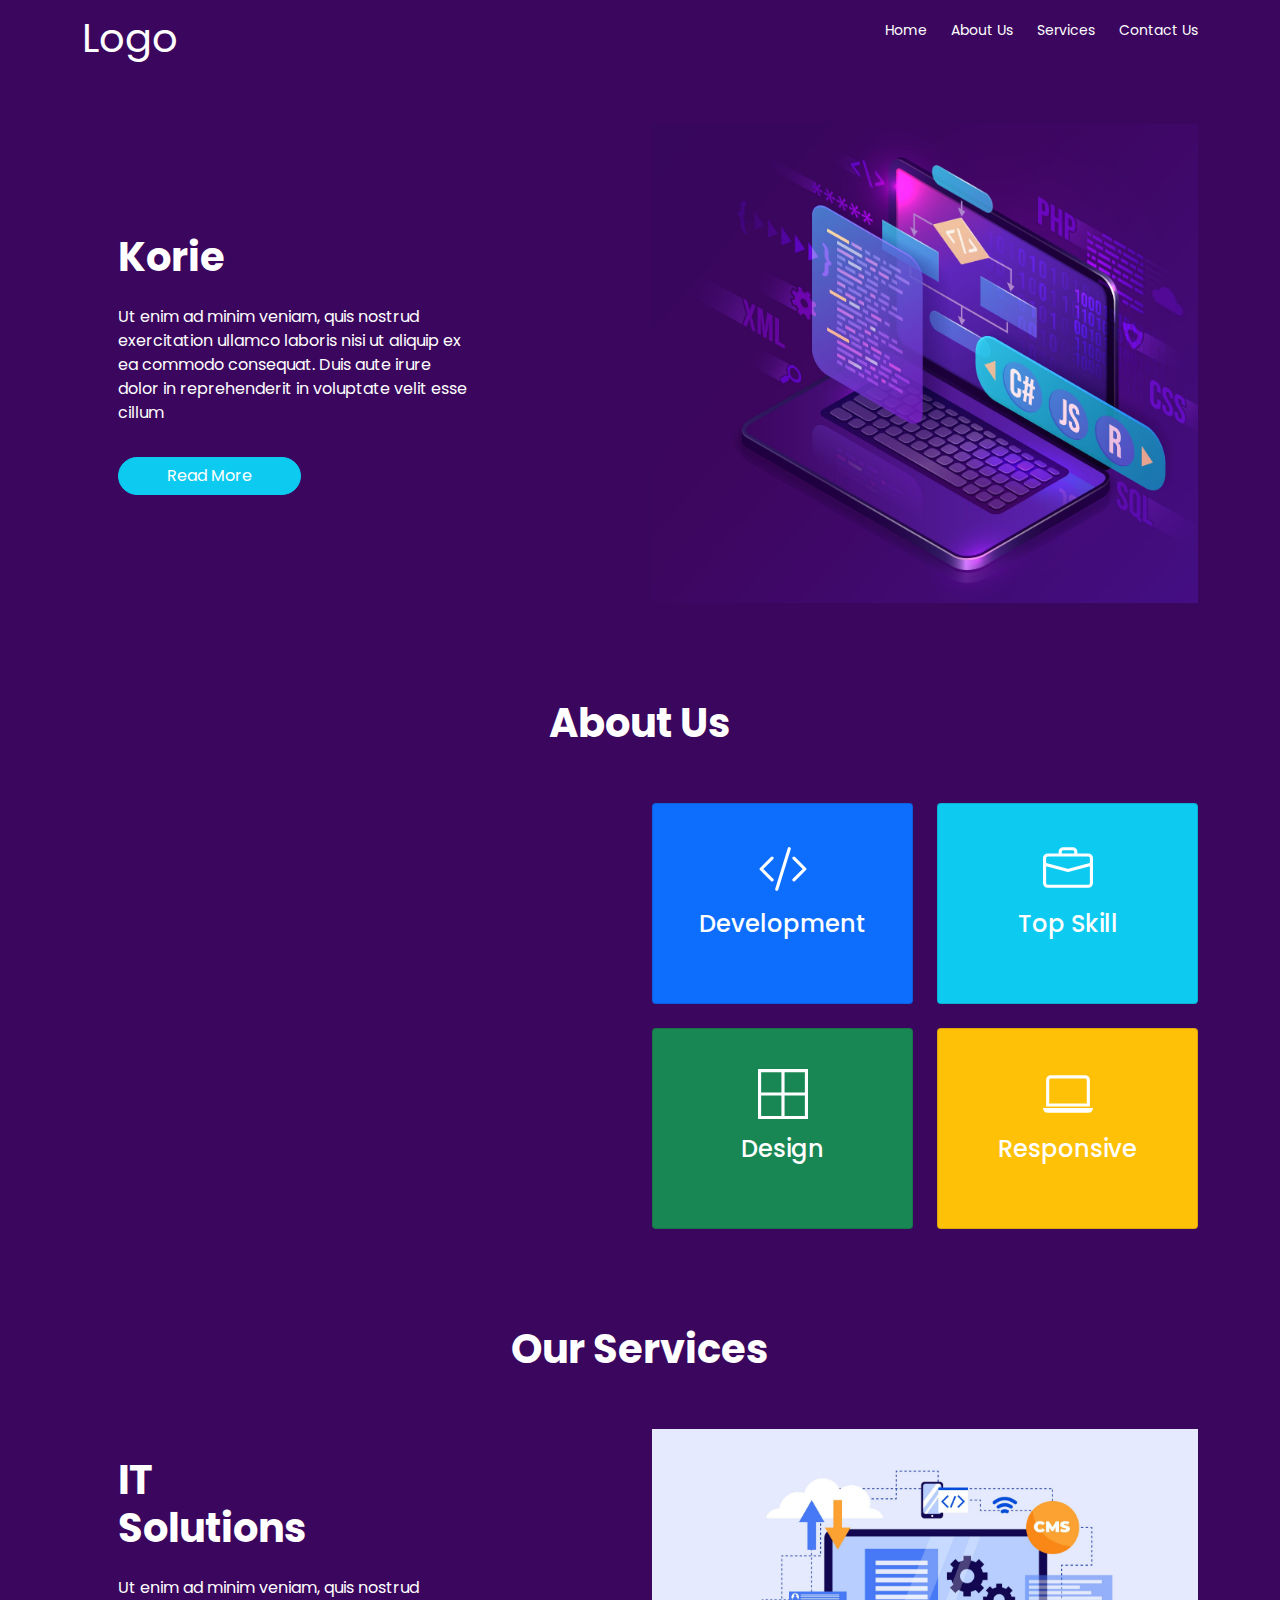
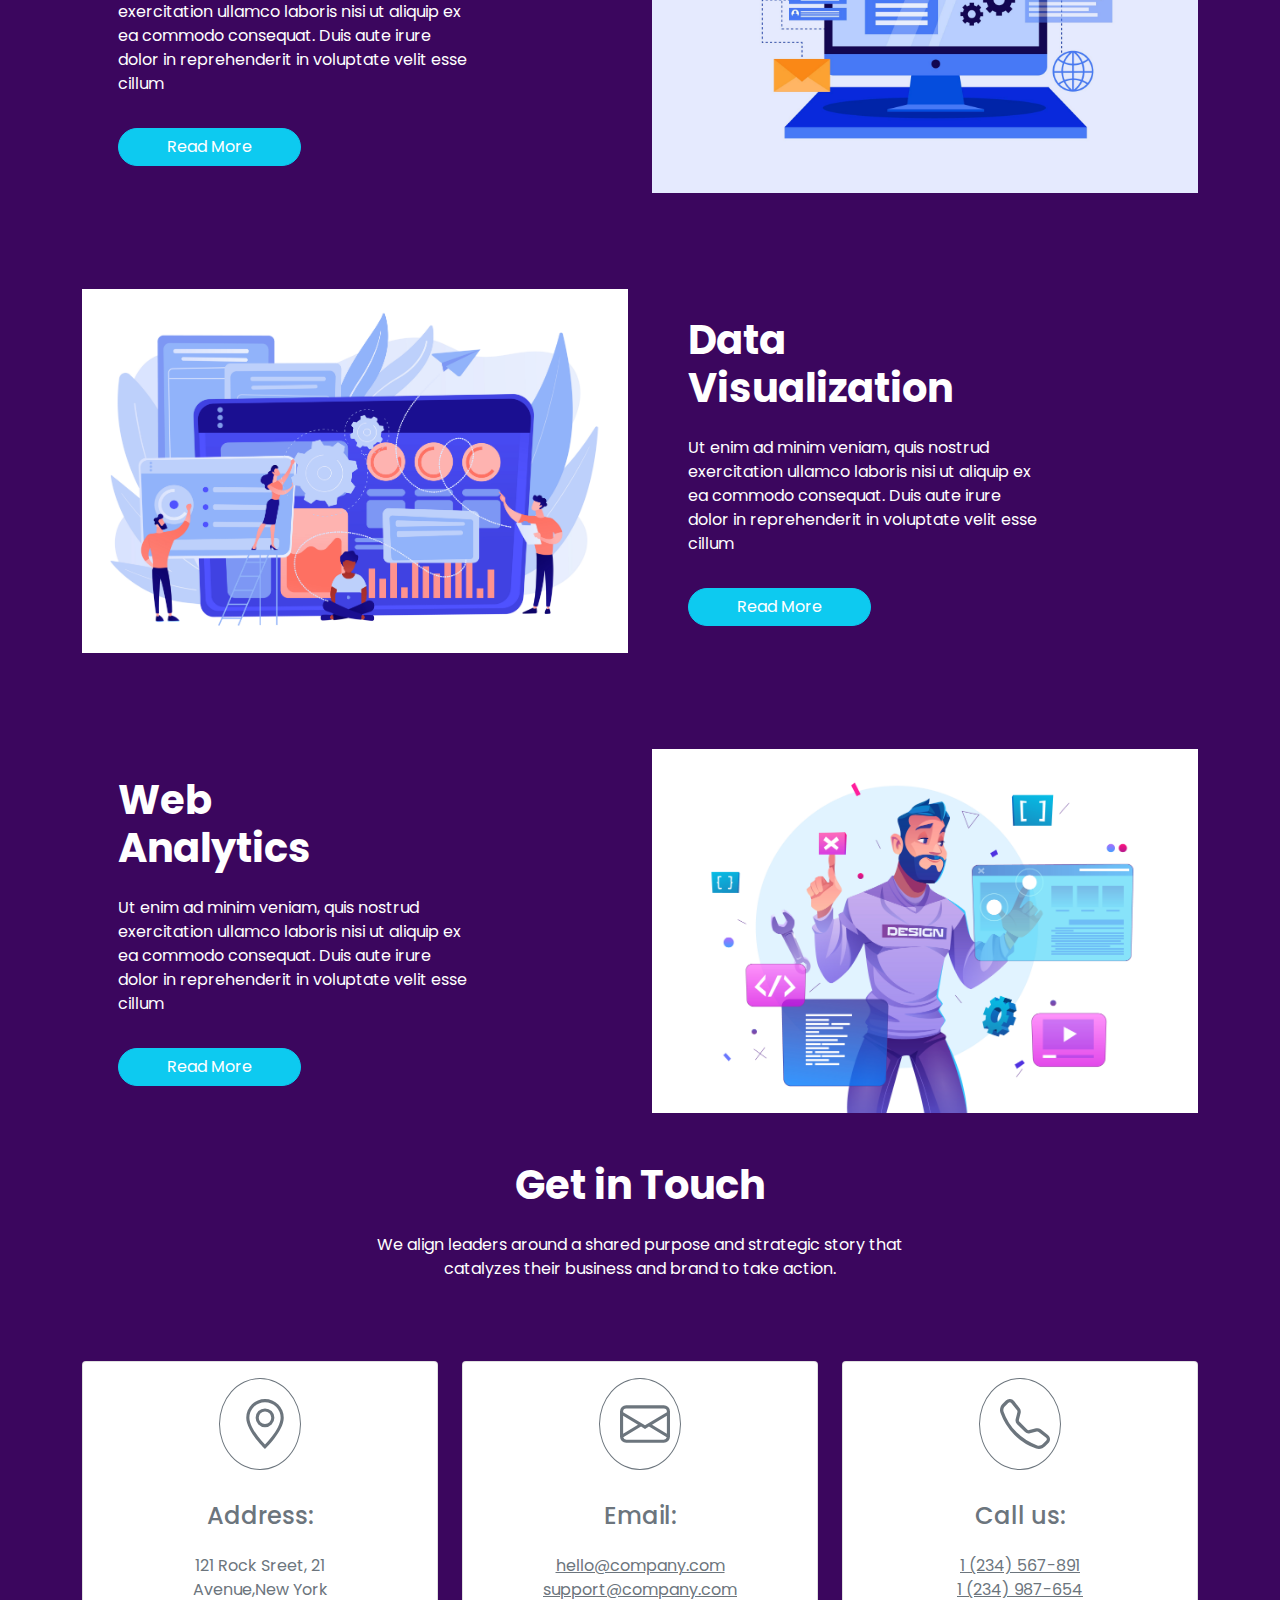
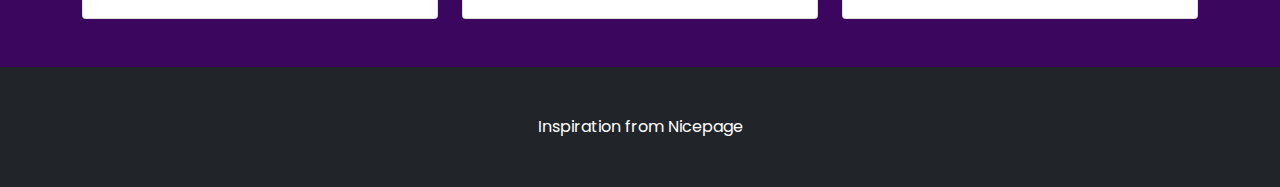
==== index.html @ c89a596f "first commit" ====
<!DOCTYPE html>
<html lang="en">
<head>
  <meta charset="UTF-8">
  <meta http-equiv="X-UA-Compatible" content="IE=edge">
  <meta name="viewport" content="width=device-width, initial-scale=1.0">
  <title>Stage4Task</title>
  <link href="https://fonts.googleapis.com/css2?family=Poppins:ital,wght@0,100;0,200;0,300;0,400;0,500;0,600;0,700;0,800;0,900;1,100;1,200;1,300;1,400;1,500;1,600;1,700;1,800;1,900&display=swap" rel="stylesheet">
  <link rel="stylesheet" href="./css/bootstrap.min.css">
  <link rel="stylesheet" href="./css/style.css">

</head>
<body>

<section class="background">
  <nav class="container navbar text-white">
    <a href="" class="fs-1 text-white text-decoration-none">Logo</a>
    <ul>
      <li><a href="./index.html">Home</a></li>
      <li><a href="./about-us.html">About Us</a></li>
      <li><a href="./services.html">Services</a></li>
      <li><a href="./contact-us.html">Contact Us</a></li>
    </ul>
  </nav>

</section>

  <section class="background">
    <div class="container text-white py-5">
      <div class="row">
        <div class="col-12 col-xl-6 col-lg-6 col-md-6 px-5 align-self-center">
          <h4 class="fs-1 fw-bold pb-3">Korie</h4>
          <p class="pb-3">Ut enim ad minim veniam, quis nostrud<br> exercitation ullamco laboris nisi ut aliquip ex<br> ea commodo consequat. 
            Duis aute irure<br> dolor in reprehenderit in voluptate velit esse<br>cillum</p>
          <button class="btn btn-info rounded-pill px-5 text-white">Read More</button>
        </div>
        <div class="col-12 col-xl-6 col-lg-6 col-md-6 space-up">
          <img src="./images/21034578 (2).jpg" alt="" class="img-fluid">
        </div>
      </div>
    </div>
  </section>



<!-- -------------------------------About Us--------------------------------------- -->



<section class="background">
  <div class="container text-white py-5">
    <h1 class="fs-1 fw-bold text-center pb-5">About Us</h1>
    <div class="row">
      <div class="col-12 col-xl-6 col-lg-6 col-md-6 space-down">
        <img src="./images/shot-two-business-colleagues-small-business-meeting.jpg" alt="" class="img-fluid">
      </div>
      <div class="col-12 col-xl-6 col-lg-6 col-md-6 text-center">
          <div class="row">
            <div class="col-6">
                <div class="card bg-primary pad-top">
                  <div class="card-img-top">
                    <svg xmlns="http://www.w3.org/2000/svg" width="50" height="50" fill="currentColor" class="bi bi-code-slash" viewBox="0 0 16 16">
                      <path d="M10.478 1.647a.5.5 0 1 0-.956-.294l-4 13a.5.5 0 0 0 .956.294l4-13zM4.854 4.146a.5.5 0 0 1 0 .708L1.707 8l3.147 3.146a.5.5 0 0 1-.708.708l-3.5-3.5a.5.5 0 0 1 0-.708l3.5-3.5a.5.5 0 0 1 .708 0zm6.292 0a.5.5 0 0 0 0 .708L14.293 8l-3.147 3.146a.5.5 0 0 0 .708.708l3.5-3.5a.5.5 0 0 0 0-.708l-3.5-3.5a.5.5 0 0 0-.708 0z"/>
                    </svg>
                  </div>
                  <div class="card-body">
                    <h4 class="card-title">Development</h4>
                  </div>
                </div>
            </div>

            <div class="col-6">
                <div class="card bg-info pad-top">
                  <div class="card-img-top">
                    <svg xmlns="http://www.w3.org/2000/svg" width="50" height="50" fill="currentColor" class="bi bi-briefcase" viewBox="0 0 16 16">
                      <path d="M6.5 1A1.5 1.5 0 0 0 5 2.5V3H1.5A1.5 1.5 0 0 0 0 4.5v8A1.5 1.5 0 0 0 1.5 14h13a1.5 1.5 0 0 0 1.5-1.5v-8A1.5 1.5 0 0 0 14.5 3H11v-.5A1.5 1.5 0 0 0 9.5 1h-3zm0 1h3a.5.5 0 0 1 .5.5V3H6v-.5a.5.5 0 0 1 .5-.5zm1.886 6.914L15 7.151V12.5a.5.5 0 0 1-.5.5h-13a.5.5 0 0 1-.5-.5V7.15l6.614 1.764a1.5 1.5 0 0 0 .772 0zM1.5 4h13a.5.5 0 0 1 .5.5v1.616L8.129 7.948a.5.5 0 0 1-.258 0L1 6.116V4.5a.5.5 0 0 1 .5-.5z"/>
                    </svg>
                  </div>
                  <div class="card-body">
                    <h4 class="card-title">Top Skill</h4>
                  </div>
                </div>
            </div>
          </div>

          <div class="row pt-4">
            <div class="col-6">
                <div class="card bg-success pad-top">
                  <div class="card-img-top">
                    <svg xmlns="http://www.w3.org/2000/svg" width="50" height="50" fill="currentColor" class="bi bi-border-all" viewBox="0 0 16 16">
                      <path d="M0 0h16v16H0V0zm1 1v6.5h6.5V1H1zm7.5 0v6.5H15V1H8.5zM15 8.5H8.5V15H15V8.5zM7.5 15V8.5H1V15h6.5z"/>
                    </svg>
                  </div>
                  <div class="card-body">
                    <h4 class="card-title">Design</h4>
                  </div>
                </div>
            </div>

            <div class="col-6">
                <div class="card bg-warning pad-top">
                  <div class="card-img-top">
                    <svg xmlns="http://www.w3.org/2000/svg" width="50" height="50" fill="currentColor" class="bi bi-laptop" viewBox="0 0 16 16">
                      <path d="M13.5 3a.5.5 0 0 1 .5.5V11H2V3.5a.5.5 0 0 1 .5-.5h11zm-11-1A1.5 1.5 0 0 0 1 3.5V12h14V3.5A1.5 1.5 0 0 0 13.5 2h-11zM0 12.5h16a1.5 1.5 0 0 1-1.5 1.5h-13A1.5 1.5 0 0 1 0 12.5z"/>
                    </svg>
                  </div>
                  <div class="card-body">
                    <h4 class="card-title">Responsive</h4>
                  </div>
                </div>
            </div>
          </div>
      </div>
    </div>
  </div>
</section>

<!-- --------------------------------Services-------------------------------------- -->


<section class="background">
  <div class="container text-white py-5">
    <h1 class="fs-1 fw-bold text-center pb-5">Our Services</h1>
    <div class="row">
      <div class="col-12 col-xl-6 col-lg-6 col-md-6 px-5 align-self-center">
        <h4 class="fs-1 fw-bold pb-3">IT<br>Solutions</h4>
        <p class="pb-3">Ut enim ad minim veniam, quis nostrud<br> exercitation ullamco laboris nisi ut aliquip ex<br> ea commodo consequat. 
          Duis aute irure<br> dolor in reprehenderit in voluptate velit esse<br>cillum</p>
        <button class="btn btn-info rounded-pill px-5 text-white">Read More</button>
      </div>
      <div class="col-12 col-xl-6 col-lg-6 col-md-6 space-up">
        <img src="./images/4804443.jpg" alt="" class="img-fluid">
      </div>
    </div>
  </div>
</section>

<section class="background">
  <div class="container text-white py-5">
    <div class="row">
      <div class="col-12 col-xl-6 col-lg-6 col-md-6 space-down">
        <img src="./images/20945368.jpg" alt="" class="img-fluid">
      </div>
      <div class="col-12 col-xl-6 col-lg-6 col-md-6 px-5 align-self-center">
        <h4 class="fs-1 fw-bold pb-3">Data<br>Visualization</h4>
        <p class="pb-3">Ut enim ad minim veniam, quis nostrud<br> exercitation ullamco laboris nisi ut aliquip ex<br> ea commodo consequat. 
          Duis aute irure<br> dolor in reprehenderit in voluptate velit esse<br>cillum</p>
        <button class="btn btn-info rounded-pill px-5 text-white">Read More</button>
      </div>
    </div>
  </div>
</section>

<section class="background">
  <div class="container text-white py-5">
    <div class="row">
      <div class="col-12 col-xl-6 col-lg-6 col-md-6 px-5 align-self-center">
        <h4 class="fs-1 fw-bold pb-3">Web<br>Analytics</h4>
        <p class="pb-3">Ut enim ad minim veniam, quis nostrud<br> exercitation ullamco laboris nisi ut aliquip ex<br> ea commodo consequat. 
          Duis aute irure<br> dolor in reprehenderit in voluptate velit esse<br>cillum</p>
        <button class="btn btn-info rounded-pill px-5 text-white">Read More</button>
      </div>
      <div class="col-12 col-xl-6 col-lg-6 col-md-6 space-up">
        <img src="./images/19362653.jpg" alt="" class="img-fluid">
      </div>
    </div>
  </div>
</section>


<!-- ----------------------------Contact Us Section-------------------------------- -->



  <section class="background">
    <div class="container text-white text-center">
      <div>
        <h1 class="fs-1 fw-bold text-center pb-3">Get in Touch</h1>
        <p class="pb-3">We align leaders around a shared purpose and strategic story that <br>catalyzes their business and brand to take action.</p>
      </div>
      <div class="row justify-content-between">
        <div class="col-sm-12 col-lg-4 col-md-4 text-secondary py-5">
          <div class="card pt-3">
            <div class="card-img-top border border-secondary border-1 rounded-circle breadth">
              <svg xmlns="http://www.w3.org/2000/svg" width="50" height="50" fill="currentColor" class="bi bi-geo-alt" viewBox="0 0 16 16">
                <path d="M12.166 8.94c-.524 1.062-1.234 2.12-1.96 3.07A31.493 31.493 0 0 1 8 14.58a31.481 31.481 0 0 1-2.206-2.57c-.726-.95-1.436-2.008-1.96-3.07C3.304 7.867 3 6.862 3 6a5 5 0 0 1 10 0c0 .862-.305 1.867-.834 2.94zM8 16s6-5.686 6-10A6 6 0 0 0 2 6c0 4.314 6 10 6 10z"/>
                <path d="M8 8a2 2 0 1 1 0-4 2 2 0 0 1 0 4zm0 1a3 3 0 1 0 0-6 3 3 0 0 0 0 6z"/>
              </svg>
            </div>
            <div class="card-body">
              <h4 class="card-title py-3">Address:</h4>
              <p class="card-text">121 Rock Sreet, 21<br> Avenue,New York</p>
            </div>
          </div>
        </div>

        <div class="col-sm-12 col-lg-4 col-md-4 text-secondary py-5">
          <div class="card pt-3">
            <div class="card-img-top border border-secondary border-1 rounded-circle breadth">
              <svg xmlns="http://www.w3.org/2000/svg" width="50" height="50" fill="currentColor" class="bi bi-envelope" viewBox="0 0 16 16">
                <path d="M0 4a2 2 0 0 1 2-2h12a2 2 0 0 1 2 2v8a2 2 0 0 1-2 2H2a2 2 0 0 1-2-2V4zm2-1a1 1 0 0 0-1 1v.217l7 4.2 7-4.2V4a1 1 0 0 0-1-1H2zm13 2.383-4.758 2.855L15 11.114v-5.73zm-.034 6.878L9.271 8.82 8 9.583 6.728 8.82l-5.694 3.44A1 1 0 0 0 2 13h12a1 1 0 0 0 .966-.739zM1 11.114l4.758-2.876L1 5.383v5.73z"/>
              </svg>
            </div>
            <div class="card-body">
              <h4 class="card-title py-3">Email:</h4>
              <p class="card-text text-decoration-underline">hello@company.com<br>
                support@company.com</p>
            </div>
          </div>
        </div>

        <div class="col-sm-12 col-lg-4 col-md-4 text-secondary py-5">
          <div class="card pt-3">
            <div class="card-img-top border border-secondary border-1 rounded-circle breadth">
              <svg xmlns="http://www.w3.org/2000/svg" width="50" height="50" fill="currentColor" class="bi bi-telephone" viewBox="0 0 16 16">
                <path d="M3.654 1.328a.678.678 0 0 0-1.015-.063L1.605 2.3c-.483.484-.661 1.169-.45 1.77a17.568 17.568 0 0 0 4.168 6.608 17.569 17.569 0 0 0 6.608 4.168c.601.211 1.286.033 1.77-.45l1.034-1.034a.678.678 0 0 0-.063-1.015l-2.307-1.794a.678.678 0 0 0-.58-.122l-2.19.547a1.745 1.745 0 0 1-1.657-.459L5.482 8.062a1.745 1.745 0 0 1-.46-1.657l.548-2.19a.678.678 0 0 0-.122-.58L3.654 1.328zM1.884.511a1.745 1.745 0 0 1 2.612.163L6.29 2.98c.329.423.445.974.315 1.494l-.547 2.19a.678.678 0 0 0 .178.643l2.457 2.457a.678.678 0 0 0 .644.178l2.189-.547a1.745 1.745 0 0 1 1.494.315l2.306 1.794c.829.645.905 1.87.163 2.611l-1.034 1.034c-.74.74-1.846 1.065-2.877.702a18.634 18.634 0 0 1-7.01-4.42 18.634 18.634 0 0 1-4.42-7.009c-.362-1.03-.037-2.137.703-2.877L1.885.511z"/>
              </svg>
            </div>
            <div class="card-body">
              <h4 class="card-title py-3">Call us:</h4>
              <p class="card-text text-decoration-underline">1 (234) 567-891<br>
                1 (234) 987-654</p>
            </div>
          </div>
        </div>
      </div>
    </div>
  </section>

<!-- ----------------------------Footer -------------------------------- -->

  <section class="bg-dark">
    <footer class="container py-5 text-white text-center">
      Inspiration from Nicepage
    </footer>
  </section>

  <script src="./script/bootstrap.min.js"></script>
</body>
</html>
---- css/style.css ----
*{
  margin: 0;
  padding: 0;
  box-sizing: border-box;
  font-family: 'Poppins', sans-serif;
}

.background{
  background-color: #3b065e;
}

ul li{
  list-style: none;
  display: inline-block;
  
}

ul li a{
  text-decoration: none;
  font-size: 14px;
  color: white; 
  padding-left: 20px;
  transition: all 2s;
}

ul li a:hover{
  color: aqua;
}

.marg{
  width: 30%;
}

.breadth{
  width: 23%;
  padding: 20px;
  margin: auto;
}

.pad-top{
  padding: 2.5rem 0;
}


@media only screen and (max-device-width: 1024px){
  .breadth{
    width: 32%;
  }
}
@media only screen and (max-device-width: 768px){
  .breadth{
    width: 42%;
  }
}
@media only screen and (max-device-width : 500px) {
  .breadth{
    width: 23%;
  }
  .space-up{
    padding-top: 30px;
  }
  .space-down{
    padding-bottom: 30px;
  }
}
@media only screen and (max-device-width : 375px) {
  .breadth{
    width: 27%;
  }
}
@media only screen and (max-device-width : 320px) {
  .breadth{
    width: 32%;
  }
}
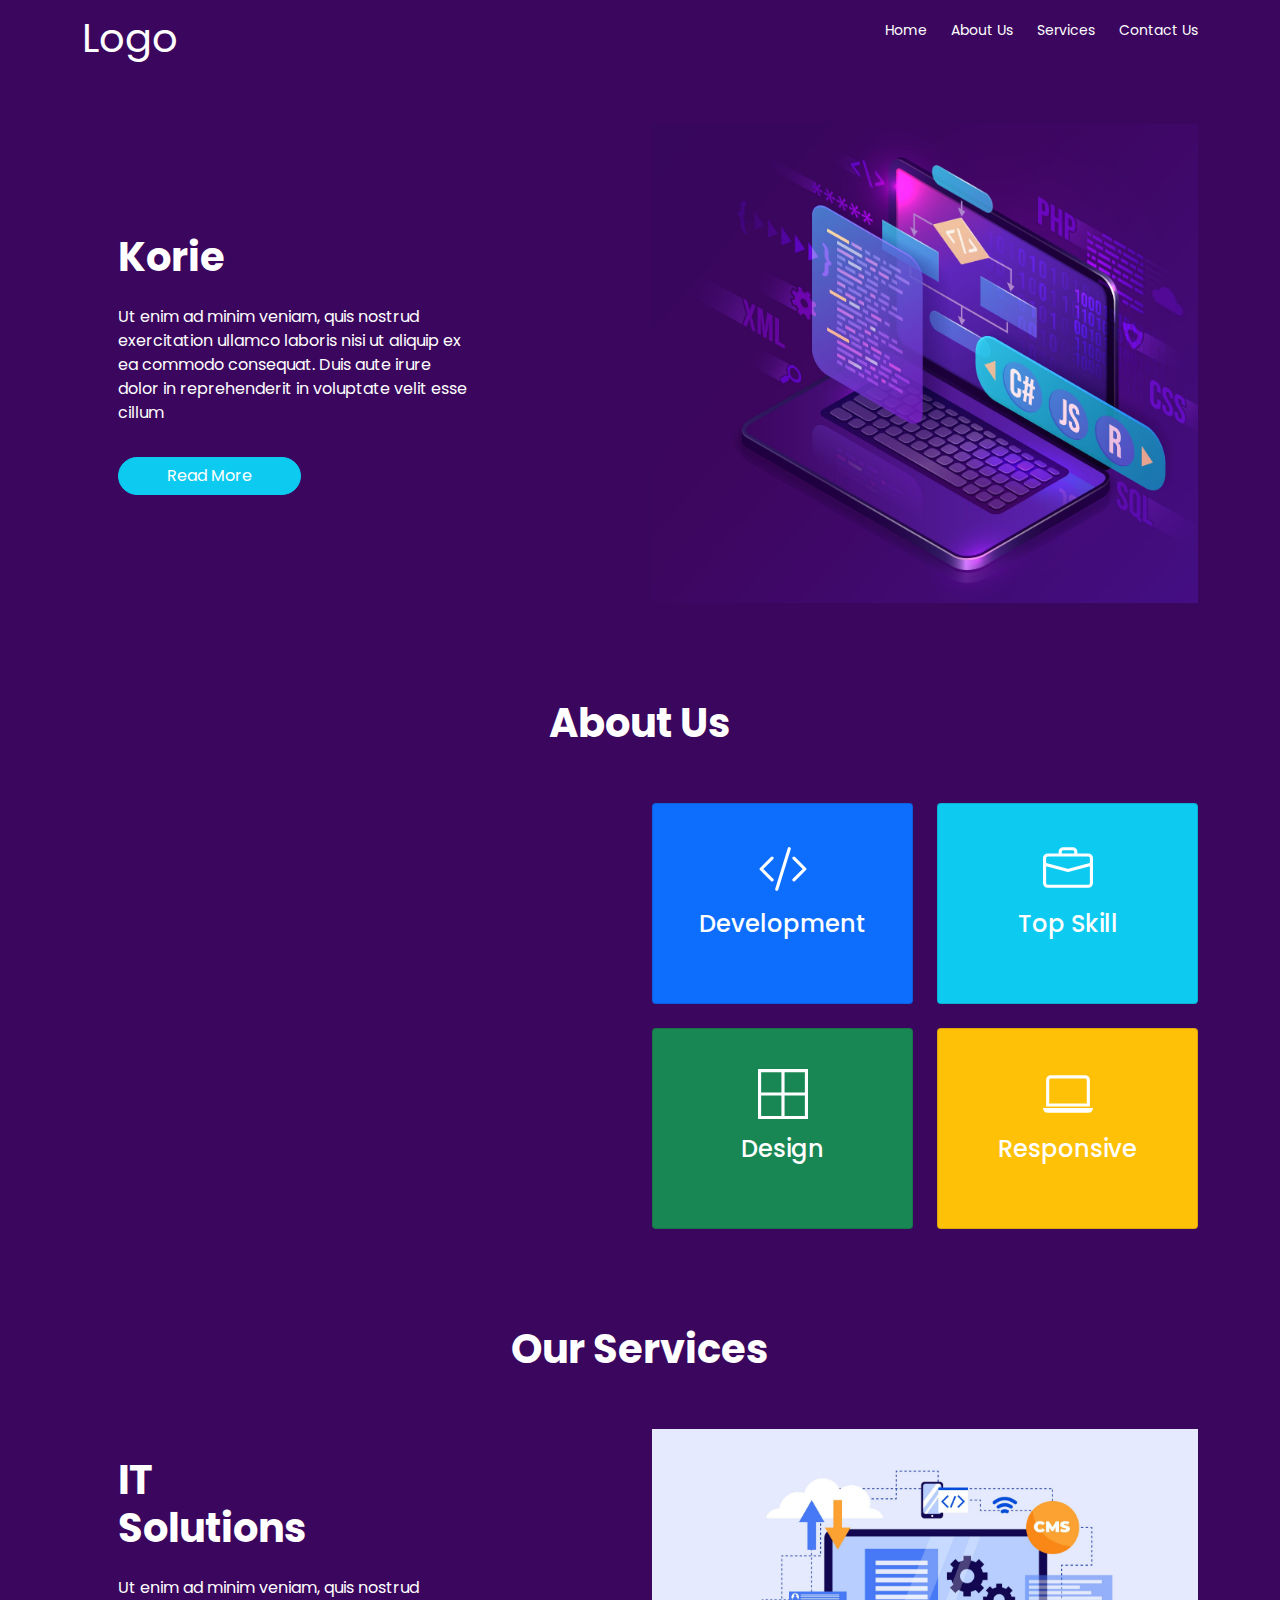
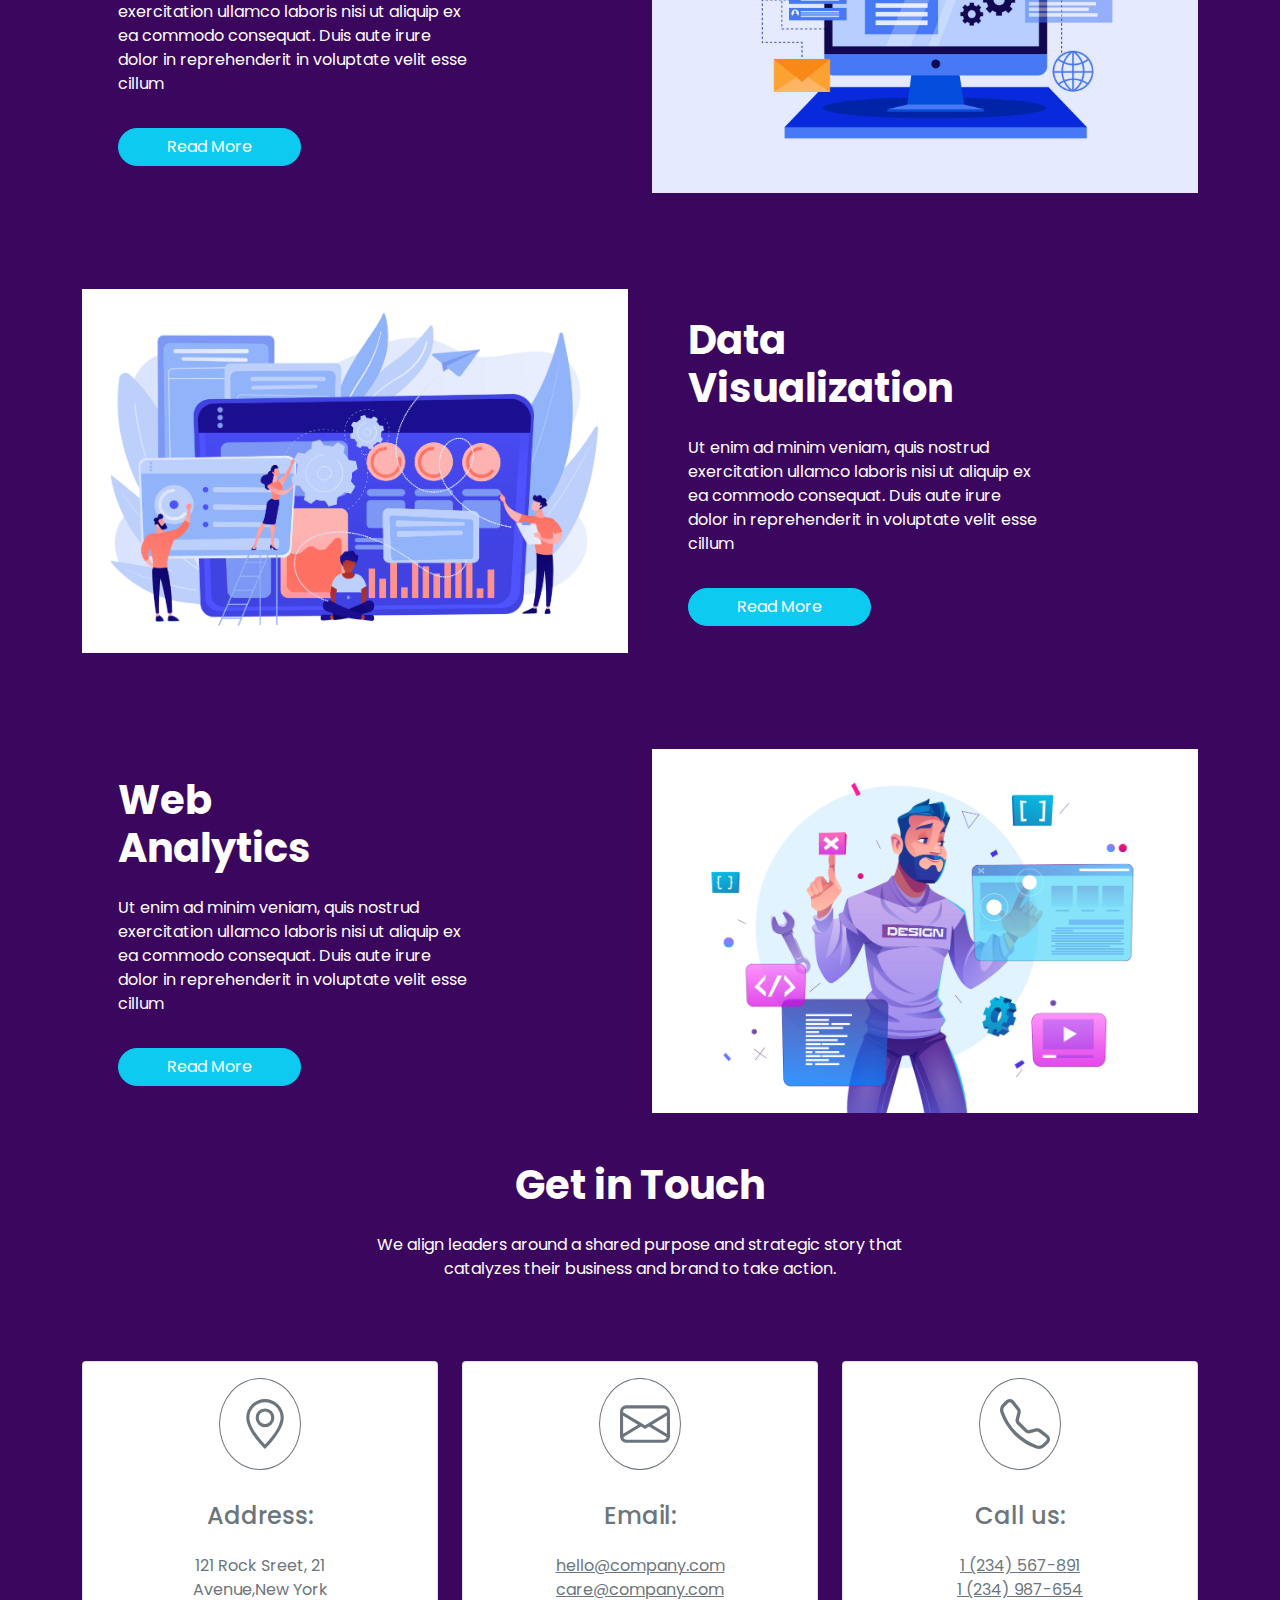
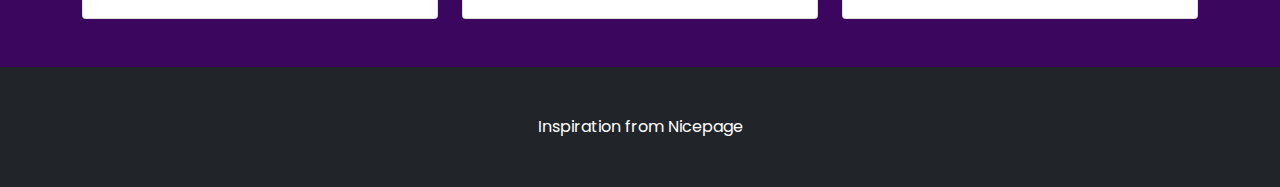
==== commit 0be77362: "newer commit" ====
--- a/index.html
+++ b/index.html
@@ -51,12 +51,12 @@
   <div class="container text-white py-5">
     <h1 class="fs-1 fw-bold text-center pb-5">About Us</h1>
     <div class="row">
-      <div class="col-12 col-xl-6 col-lg-6 col-md-6 space-down">
+      <div class="col-sm-12 col-xl-6 col-lg-6 col-md-12 space-down">
         <img src="./images/shot-two-business-colleagues-small-business-meeting.jpg" alt="" class="img-fluid">
       </div>
-      <div class="col-12 col-xl-6 col-lg-6 col-md-6 text-center">
+      <div class="col-12 col-xl-6 col-lg-6 col-md-12 text-center">
           <div class="row">
-            <div class="col-6">
+            <div class="col-lg-6 col-md-6 col-sm-12">
                 <div class="card bg-primary pad-top">
                   <div class="card-img-top">
                     <svg xmlns="http://www.w3.org/2000/svg" width="50" height="50" fill="currentColor" class="bi bi-code-slash" viewBox="0 0 16 16">
@@ -69,7 +69,7 @@
                 </div>
             </div>
 
-            <div class="col-6">
+            <div class="col-lg-6 col-md-6 col-sm-12 space-up">
                 <div class="card bg-info pad-top">
                   <div class="card-img-top">
                     <svg xmlns="http://www.w3.org/2000/svg" width="50" height="50" fill="currentColor" class="bi bi-briefcase" viewBox="0 0 16 16">
@@ -84,7 +84,7 @@
           </div>
 
           <div class="row pt-4">
-            <div class="col-6">
+            <div class="col-lg-6 col-md-6 col-sm-12">
                 <div class="card bg-success pad-top">
                   <div class="card-img-top">
                     <svg xmlns="http://www.w3.org/2000/svg" width="50" height="50" fill="currentColor" class="bi bi-border-all" viewBox="0 0 16 16">
@@ -97,7 +97,7 @@
                 </div>
             </div>
 
-            <div class="col-6">
+            <div class="col-lg-6 col-md-6 col-sm-12 space-up">
                 <div class="card bg-warning pad-top">
                   <div class="card-img-top">
                     <svg xmlns="http://www.w3.org/2000/svg" width="50" height="50" fill="currentColor" class="bi bi-laptop" viewBox="0 0 16 16">
@@ -204,7 +204,7 @@
             <div class="card-body">
               <h4 class="card-title py-3">Email:</h4>
               <p class="card-text text-decoration-underline">hello@company.com<br>
-                support@company.com</p>
+                care@company.com</p>
             </div>
           </div>
         </div>
--- a/css/style.css
+++ b/css/style.css
@@ -20,7 +20,7 @@
   font-size: 14px;
   color: white; 
   padding-left: 20px;
-  transition: all 2s;
+  transition: all 1s;
 }
 
 ul li a:hover{
@@ -51,6 +51,12 @@
   .breadth{
     width: 42%;
   }
+  .space-up{
+    padding-top: 30px;
+  }
+  .space-down{
+    padding-bottom: 30px;
+  }
 }
 @media only screen and (max-device-width : 500px) {
   .breadth{
@@ -61,6 +67,9 @@
   }
   .space-down{
     padding-bottom: 30px;
+  }
+  ul li a{
+    padding-left: 7px;
   }
 }
 @media only screen and (max-device-width : 375px) {
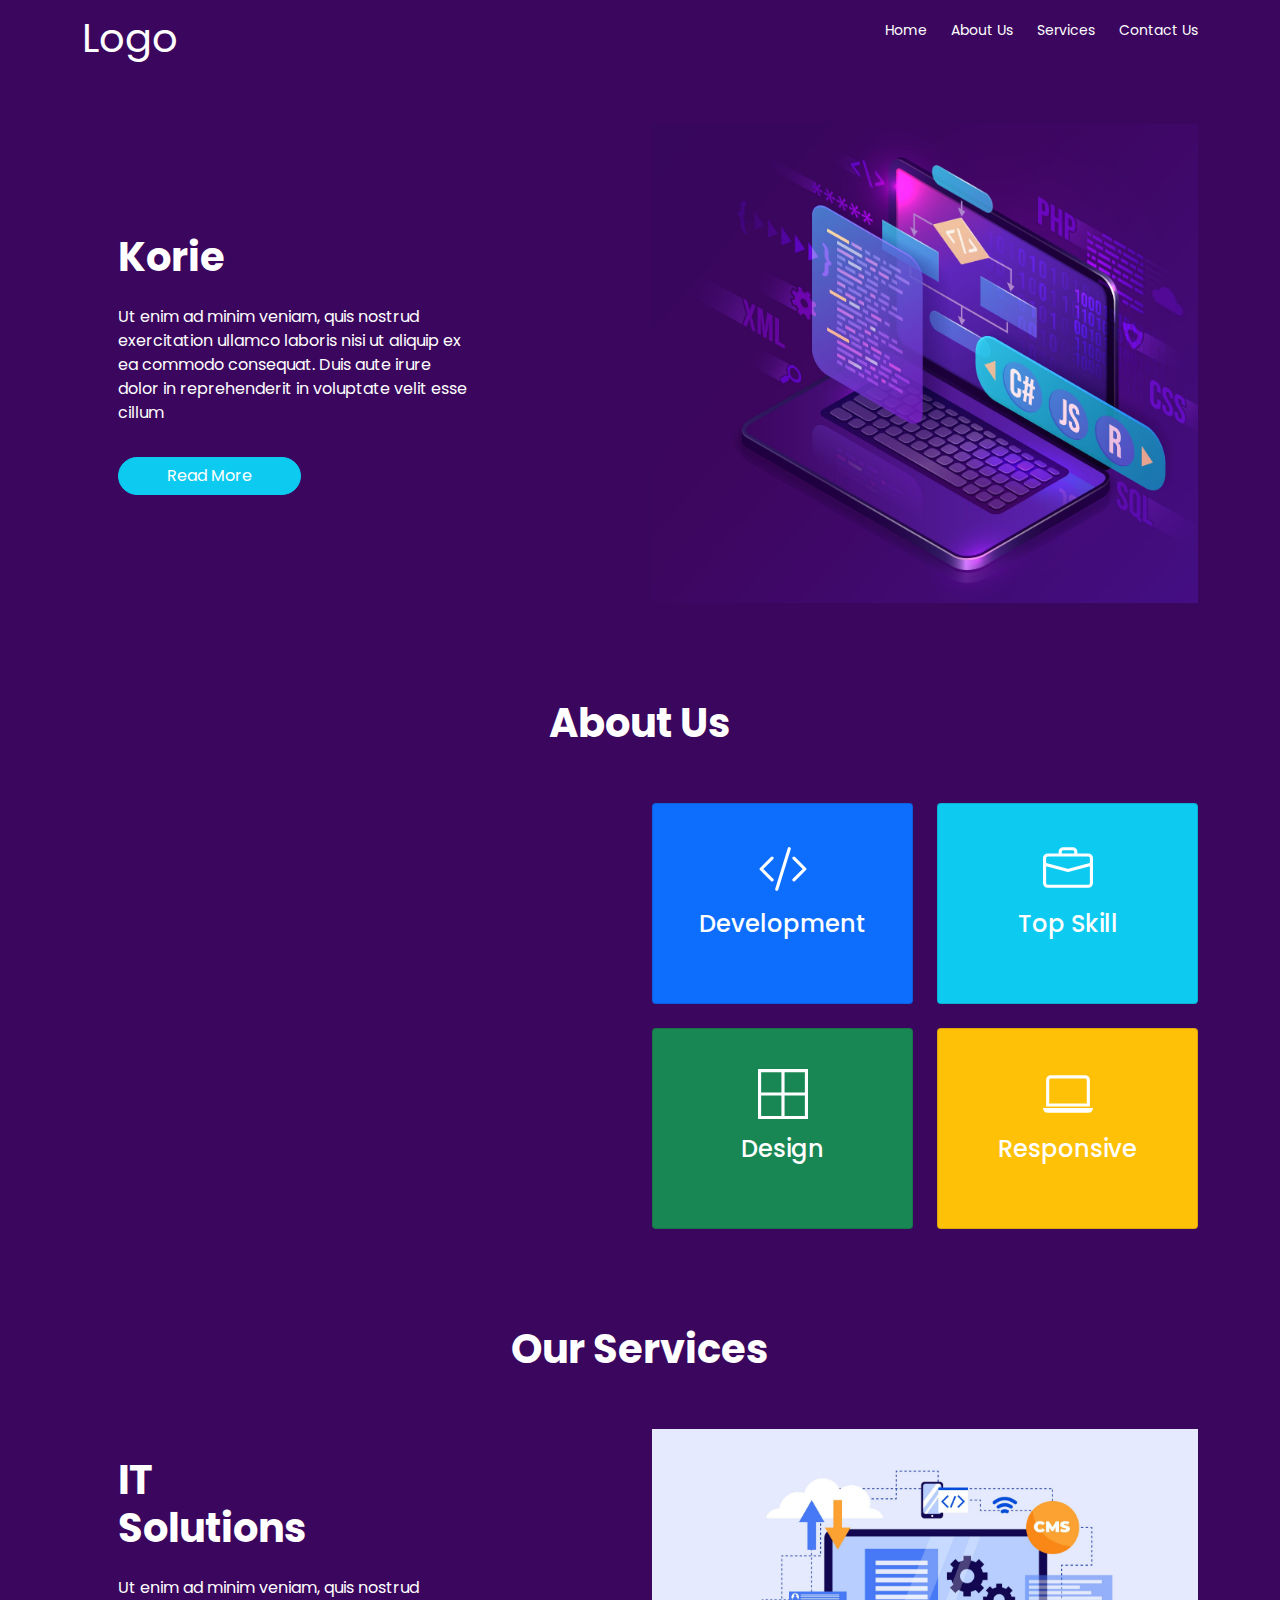
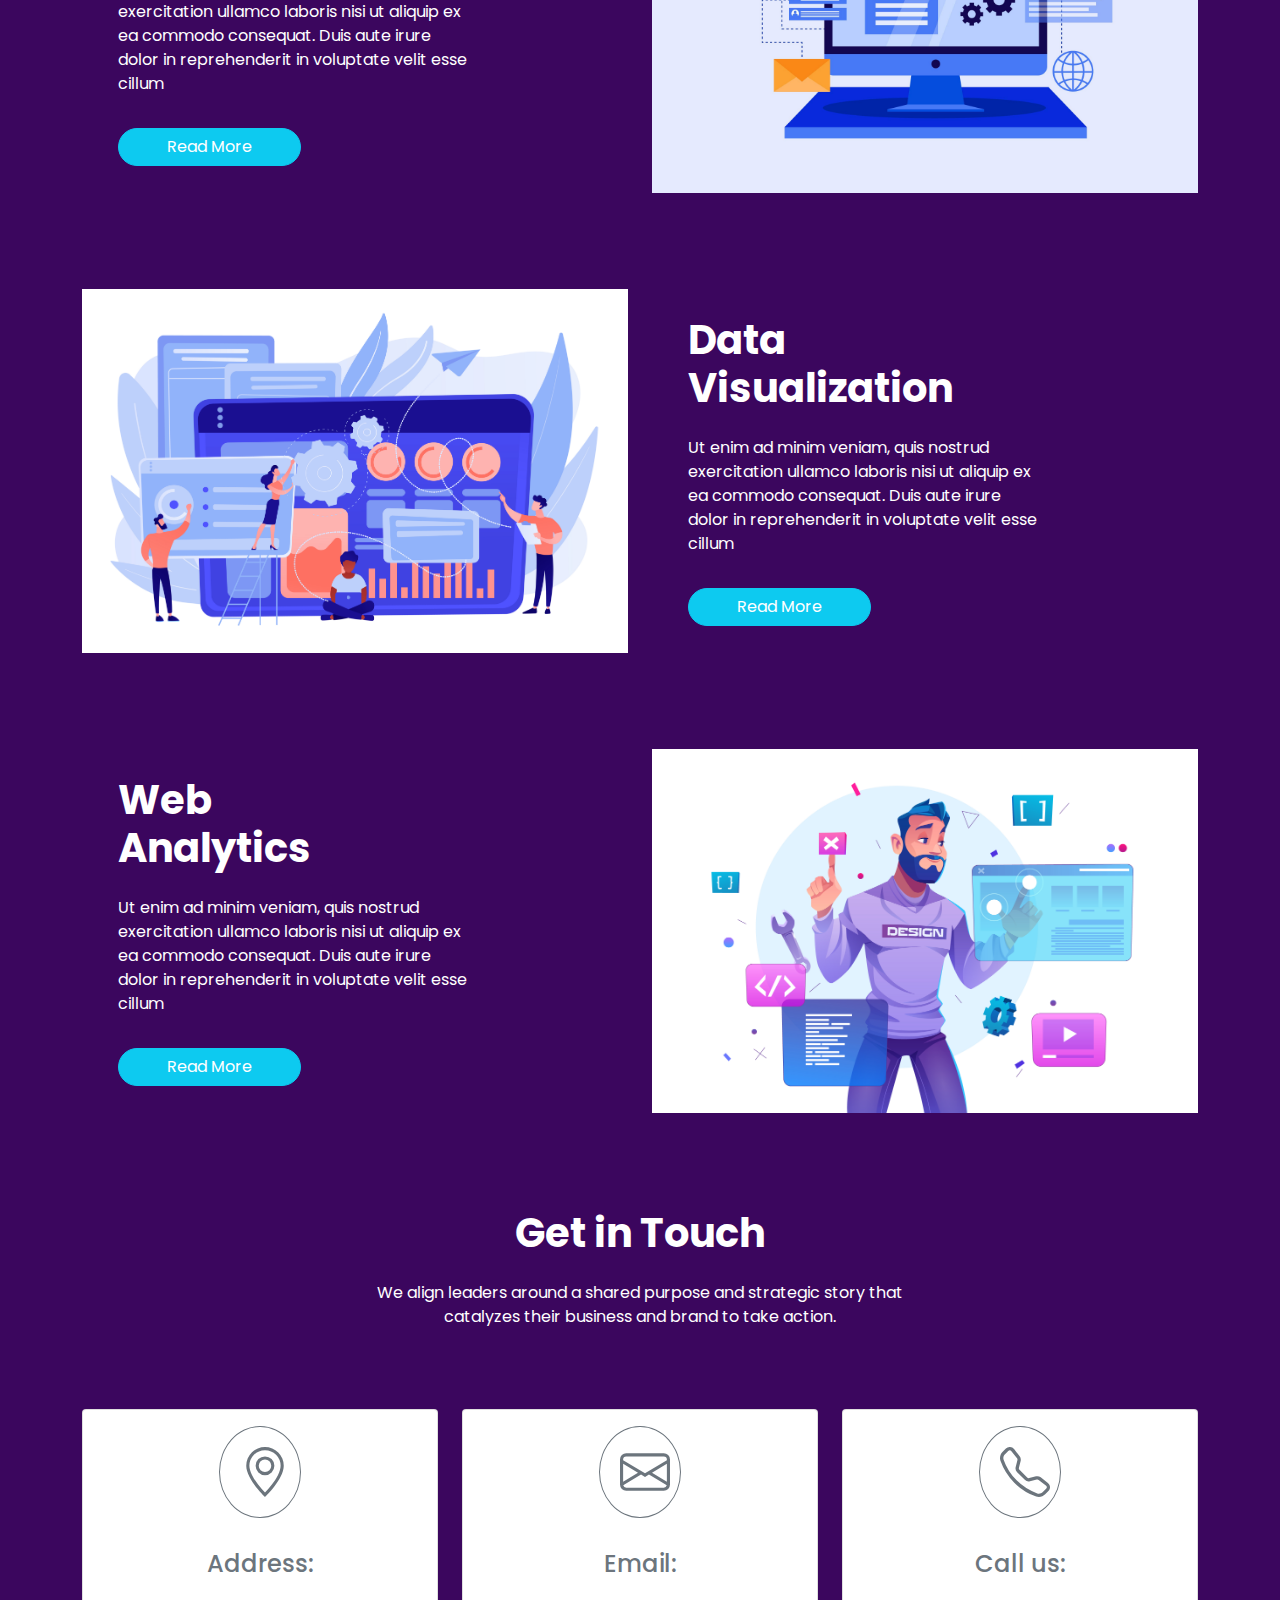
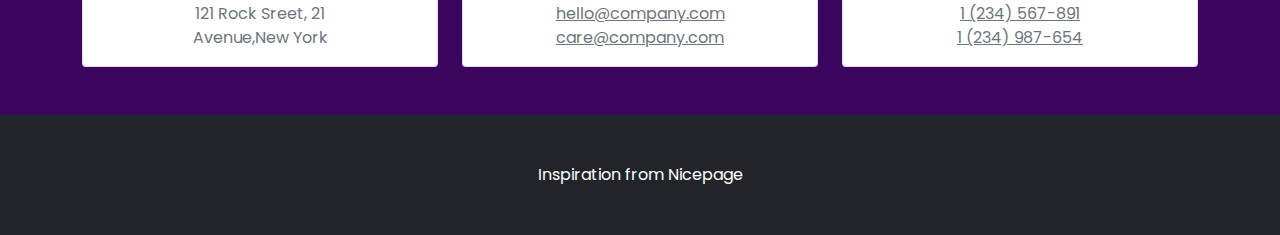
==== commit 1581b4e9: "few tweaks" ====
--- a/index.html
+++ b/index.html
@@ -175,7 +175,7 @@
   <section class="background">
     <div class="container text-white text-center">
       <div>
-        <h1 class="fs-1 fw-bold text-center pb-3">Get in Touch</h1>
+        <h1 class="fs-1 fw-bold text-center pb-3 pt-5">Get in Touch</h1>
         <p class="pb-3">We align leaders around a shared purpose and strategic story that <br>catalyzes their business and brand to take action.</p>
       </div>
       <div class="row justify-content-between">
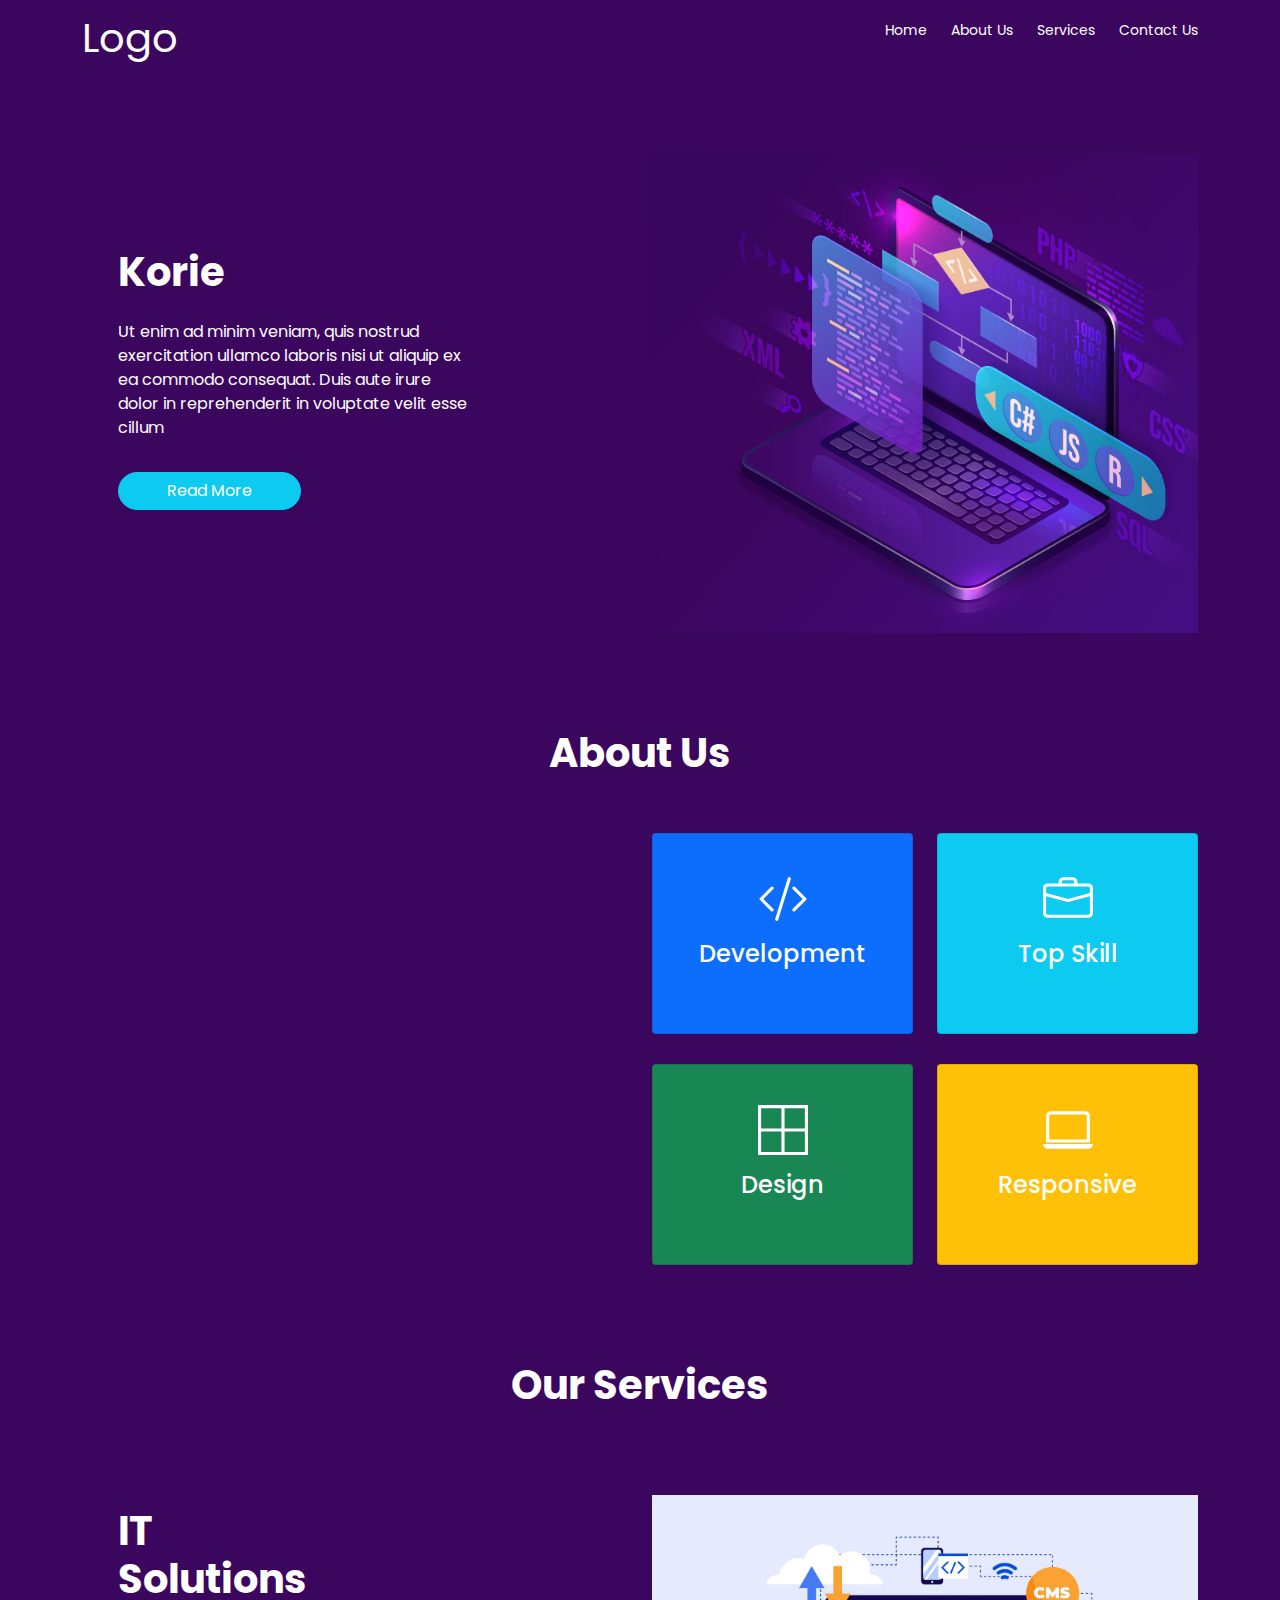
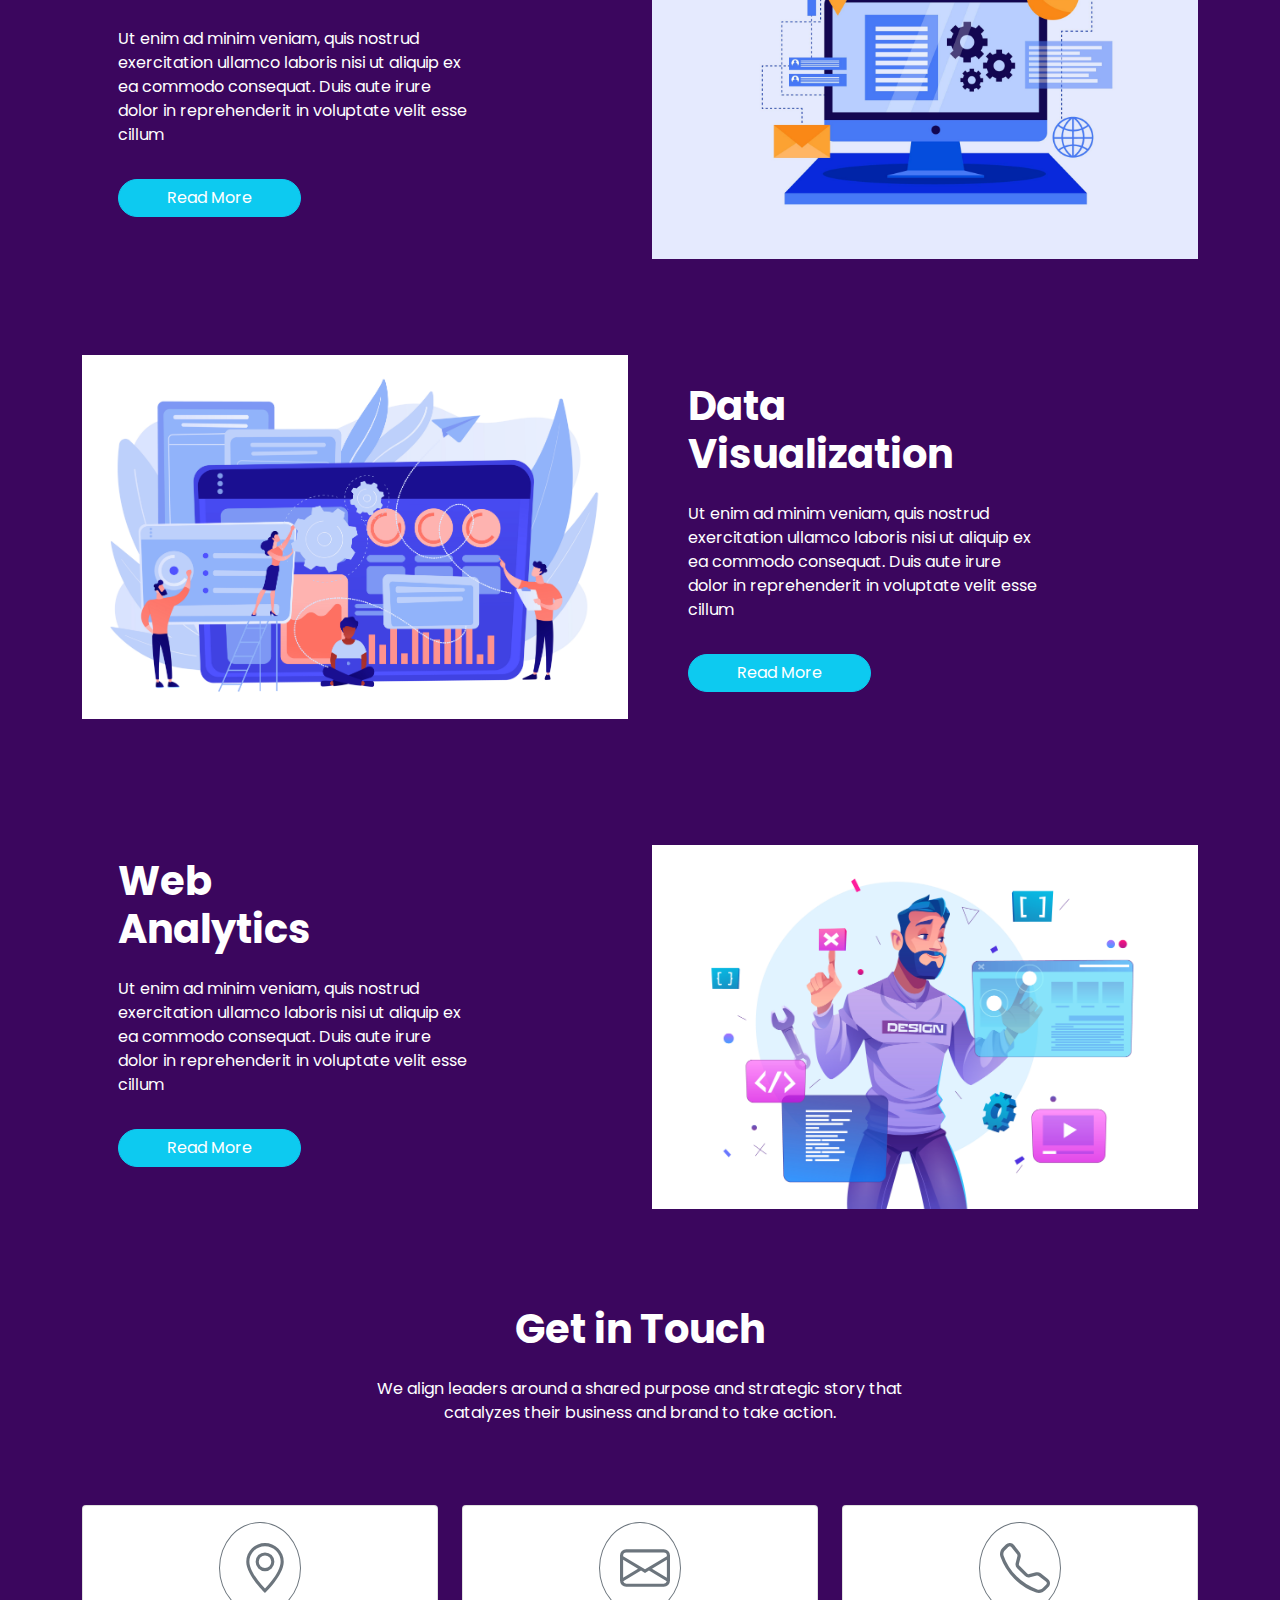
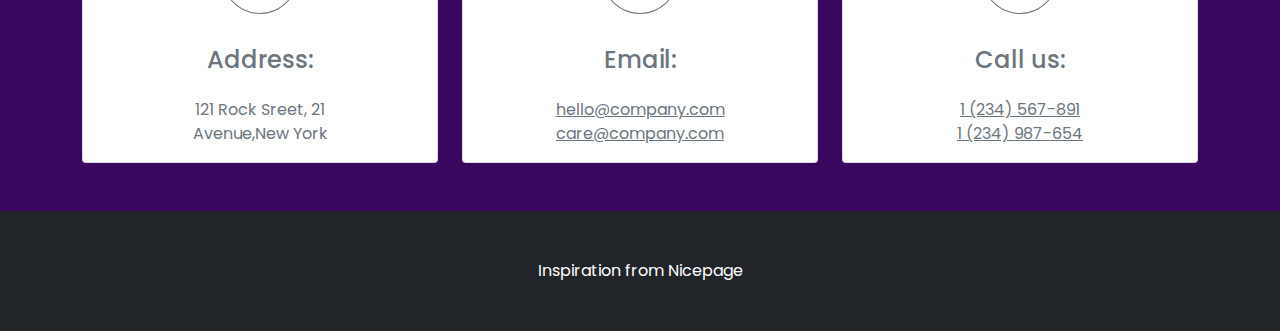
==== commit 8d767128: "better changes" ====
--- a/index.html
+++ b/index.html
@@ -69,7 +69,7 @@
                 </div>
             </div>
 
-            <div class="col-lg-6 col-md-6 col-sm-12 space-up">
+            <div class="col-lg-6 col-md-6 col-sm-12 space-upp">
                 <div class="card bg-info pad-top">
                   <div class="card-img-top">
                     <svg xmlns="http://www.w3.org/2000/svg" width="50" height="50" fill="currentColor" class="bi bi-briefcase" viewBox="0 0 16 16">
@@ -83,8 +83,8 @@
             </div>
           </div>
 
-          <div class="row pt-4">
-            <div class="col-lg-6 col-md-6 col-sm-12">
+          <div class="row">
+            <div class="col-lg-6 col-md-6 col-sm-12 space-up">
                 <div class="card bg-success pad-top">
                   <div class="card-img-top">
                     <svg xmlns="http://www.w3.org/2000/svg" width="50" height="50" fill="currentColor" class="bi bi-border-all" viewBox="0 0 16 16">
--- a/css/style.css
+++ b/css/style.css
@@ -41,10 +41,17 @@
   padding: 2.5rem 0;
 }
 
+.space-up{
+  padding-top: 30px;
+}
+
 
 @media only screen and (max-device-width: 1024px){
   .breadth{
     width: 32%;
+  }
+  .space-up{
+    padding-top: 30px;
   }
 }
 @media only screen and (max-device-width: 768px){
@@ -62,6 +69,9 @@
   .breadth{
     width: 23%;
   }
+  .space-upp{
+    padding-top: 30px;
+  }
   .space-up{
     padding-top: 30px;
   }
@@ -76,10 +86,16 @@
   .breadth{
     width: 27%;
   }
+  ul li a{
+    padding-left: 0px;
+  }
 }
 @media only screen and (max-device-width : 320px) {
   .breadth{
     width: 32%;
+  }
+  ul li a{
+    padding-left: 0px;
   }
 }
 
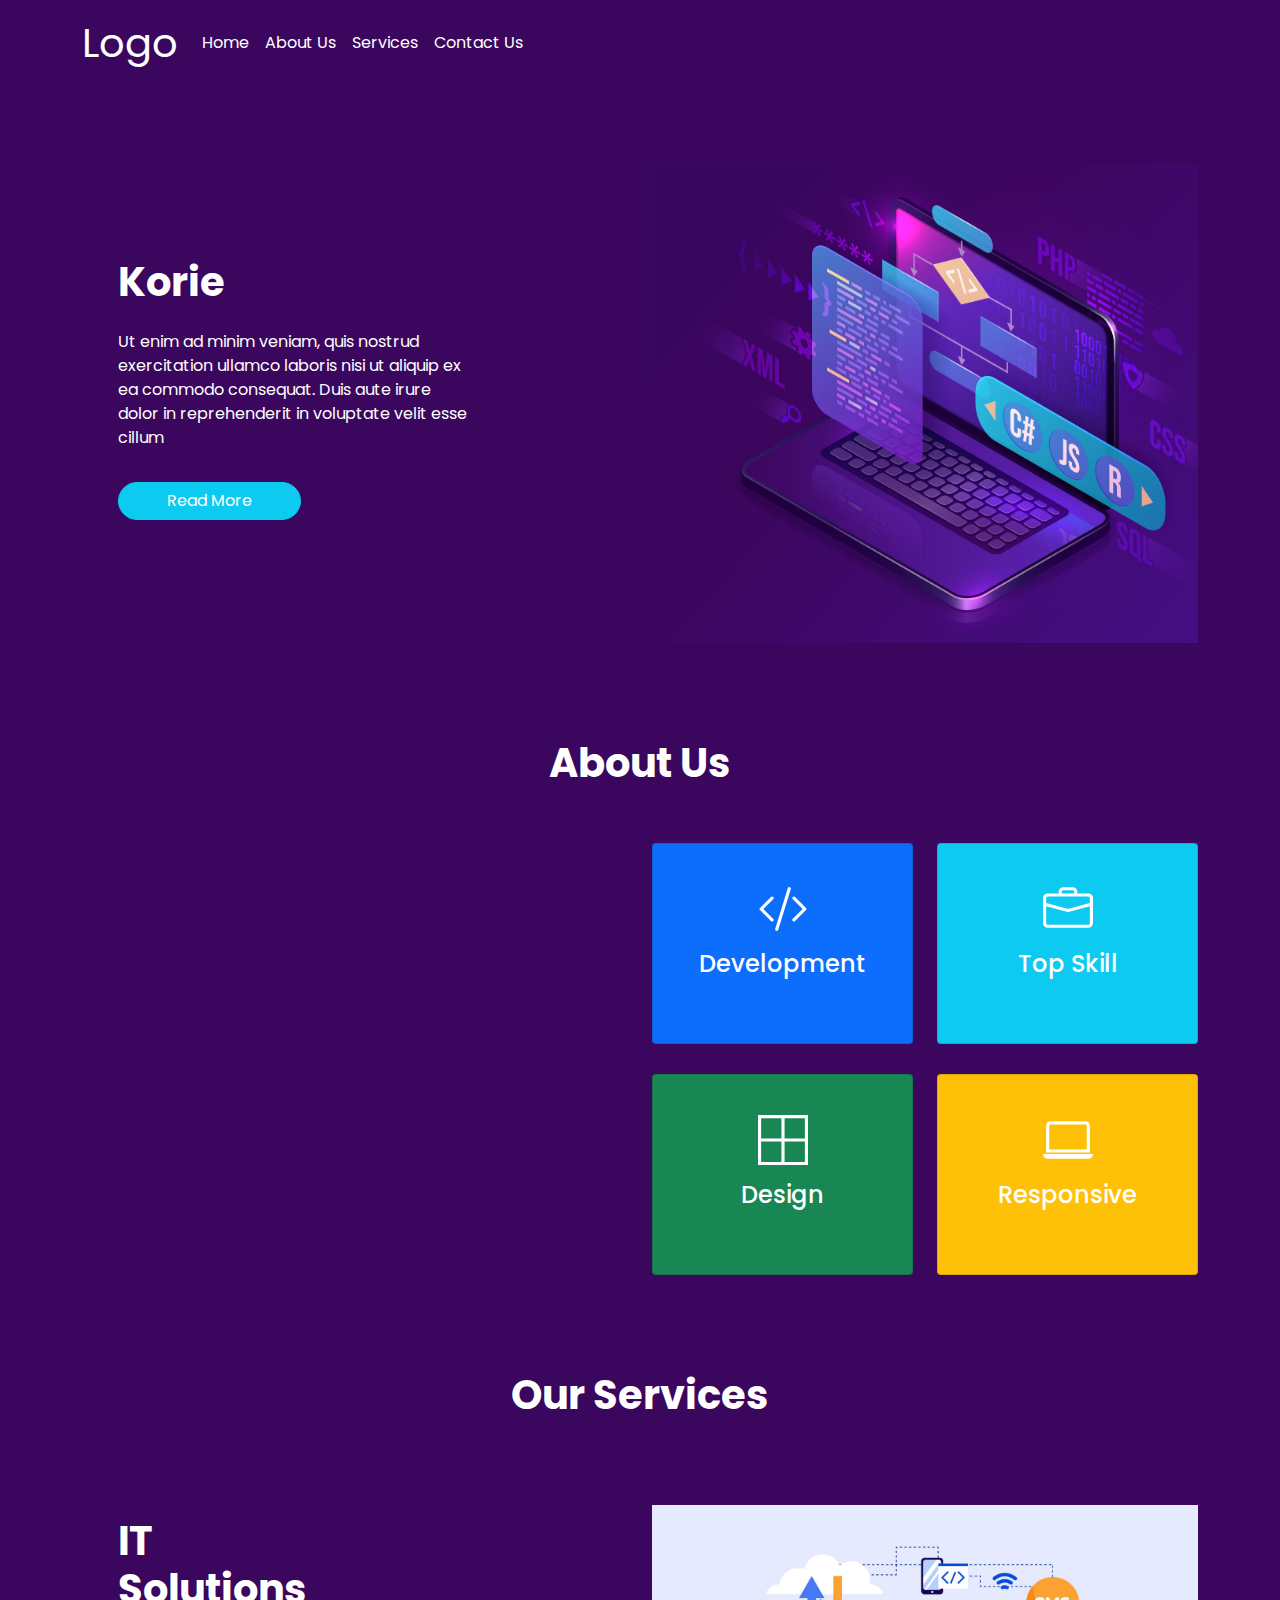
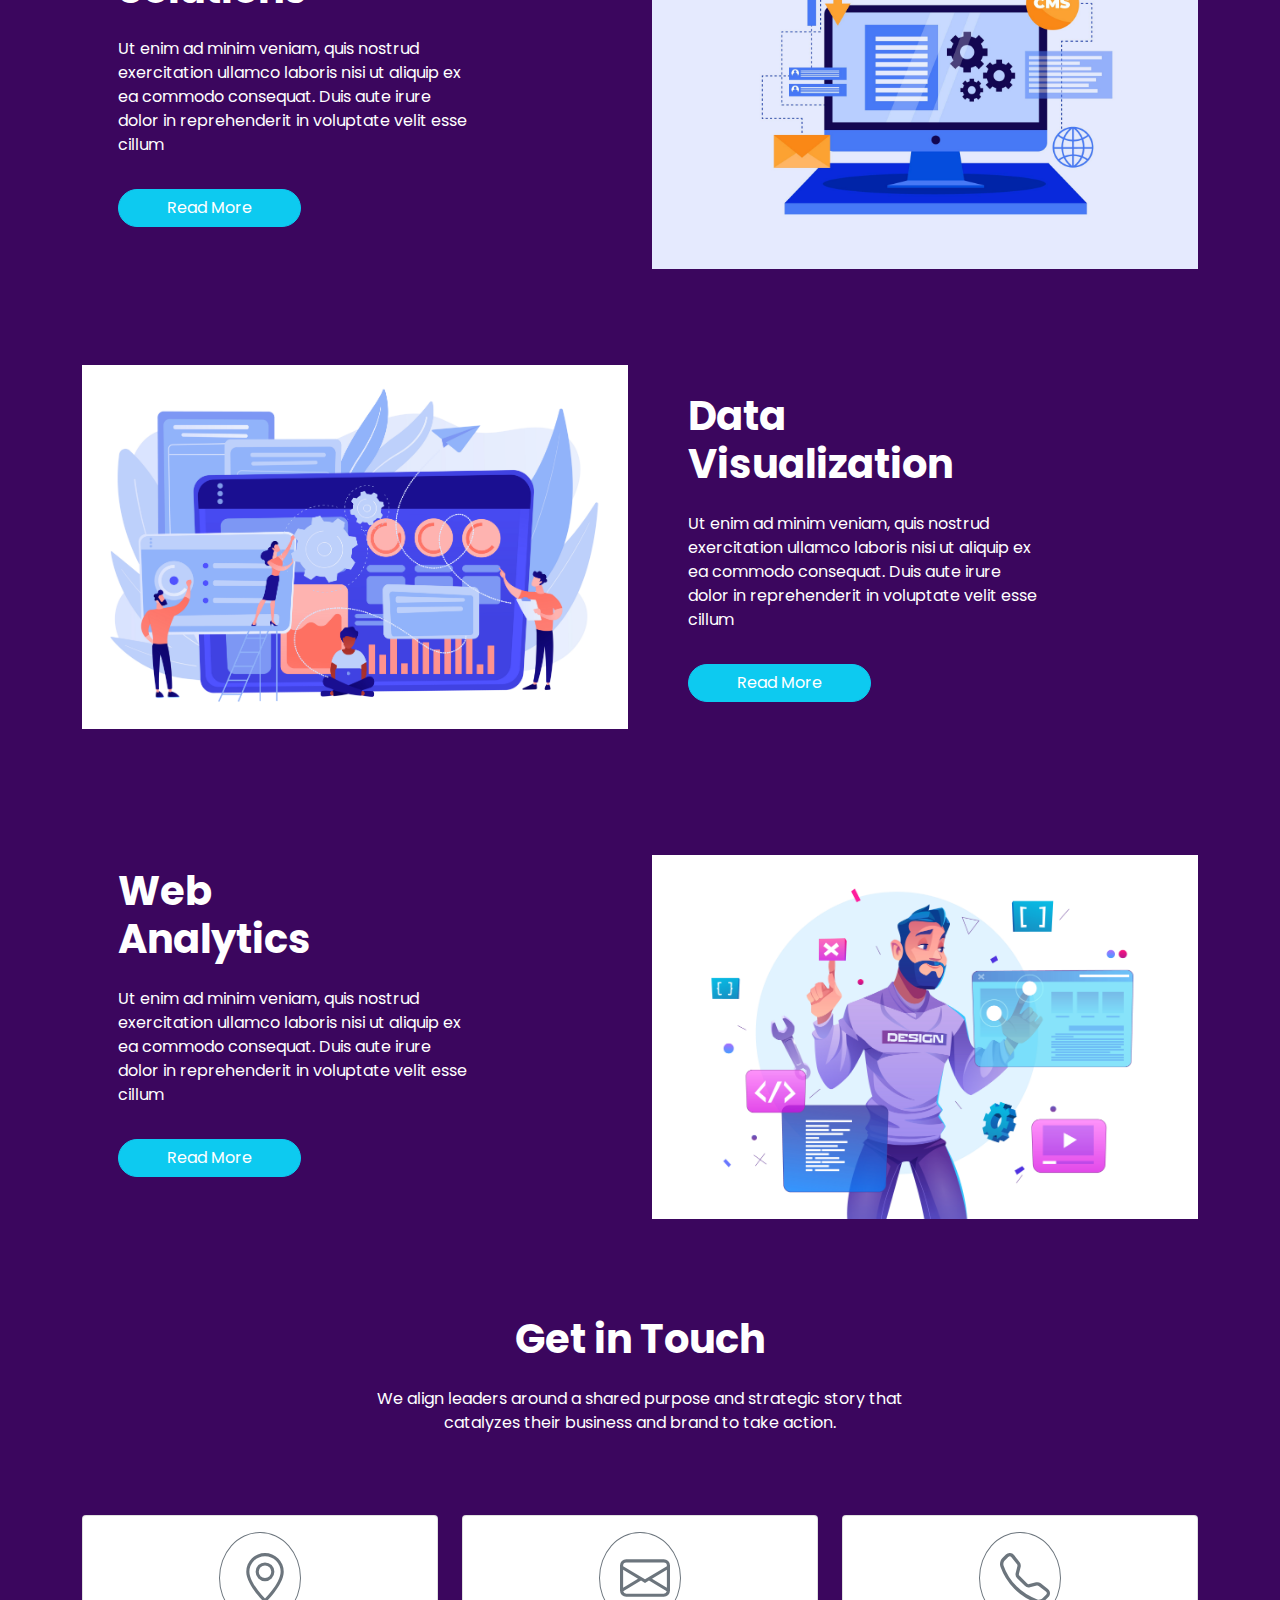
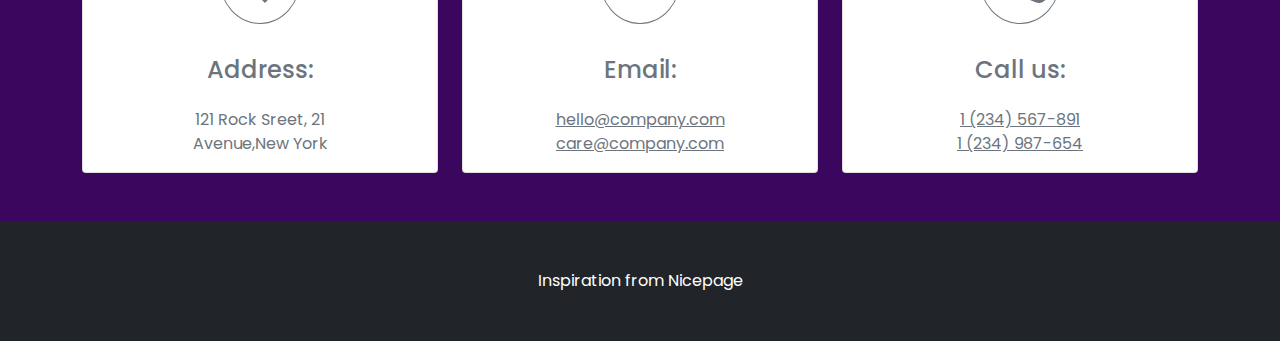
==== commit 59f12d4a: "correction" ====
--- a/index.html
+++ b/index.html
@@ -12,18 +12,32 @@
 </head>
 <body>
 
-<section class="background">
-  <nav class="container navbar text-white">
-    <a href="" class="fs-1 text-white text-decoration-none">Logo</a>
-    <ul>
-      <li><a href="./index.html">Home</a></li>
-      <li><a href="./about-us.html">About Us</a></li>
-      <li><a href="./services.html">Services</a></li>
-      <li><a href="./contact-us.html">Contact Us</a></li>
-    </ul>
+  <nav class="navbar navbar-expand-lg navbar-light background">
+    <div class="container">
+      <a class="navbar-brand fs-1 text-white" href="#">Logo</a>
+      <button class="navbar-toggler" type="button" data-bs-toggle="collapse" data-bs-target="#navbarNav" aria-controls="navbarNav" aria-expanded="false" aria-label="Toggle navigation">
+        <span class="navbar-toggler-icon"></span>
+      </button>
+      <div class="collapse navbar-collapse" id="navbarNav">
+        <ul class="navbar-nav">
+          <li class="nav-item">
+            <a class="nav-link text-white active" aria-current="page" href="./index.html">Home</a>
+          </li>
+          <li class="nav-item">
+            <a class="nav-link text-white" href="./about-us.html">About Us</a>
+          </li>
+          <li class="nav-item">
+            <a class="nav-link text-white" href="./services.html">Services</a>
+          </li>
+          <li class="nav-item">
+            <a class="nav-link text-white" href="./contact-us.html">Contact Us</a>
+          </li>
+        </ul>
+      </div>
+    </div>
   </nav>
 
-</section>
+<!-- ------------------------------------------------------------------------------------------------------- -->
 
   <section class="background">
     <div class="container text-white py-5">
--- a/css/style.css
+++ b/css/style.css
@@ -4,48 +4,23 @@
   box-sizing: border-box;
   font-family: 'Poppins', sans-serif;
 }
-
 .background{
   background-color: #3b065e;
 }
-
-ul li{
-  list-style: none;
-  display: inline-block;
-  
-}
-
-ul li a{
-  text-decoration: none;
-  font-size: 14px;
-  color: white; 
-  padding-left: 20px;
-  transition: all 1s;
-}
-
-ul li a:hover{
-  color: aqua;
-}
-
 .marg{
   width: 30%;
 }
-
 .breadth{
   width: 23%;
   padding: 20px;
   margin: auto;
 }
-
 .pad-top{
   padding: 2.5rem 0;
 }
-
 .space-up{
   padding-top: 30px;
 }
-
-
 @media only screen and (max-device-width: 1024px){
   .breadth{
     width: 32%;
@@ -78,27 +53,14 @@
   .space-down{
     padding-bottom: 30px;
   }
-  ul li a{
-    padding-left: 7px;
-  }
 }
 @media only screen and (max-device-width : 375px) {
   .breadth{
     width: 27%;
-  }
-  ul li a{
-    padding-left: 0px;
   }
 }
 @media only screen and (max-device-width : 320px) {
   .breadth{
     width: 32%;
   }
-  ul li a{
-    padding-left: 0px;
-  }
-}
-
-
-
-
+}